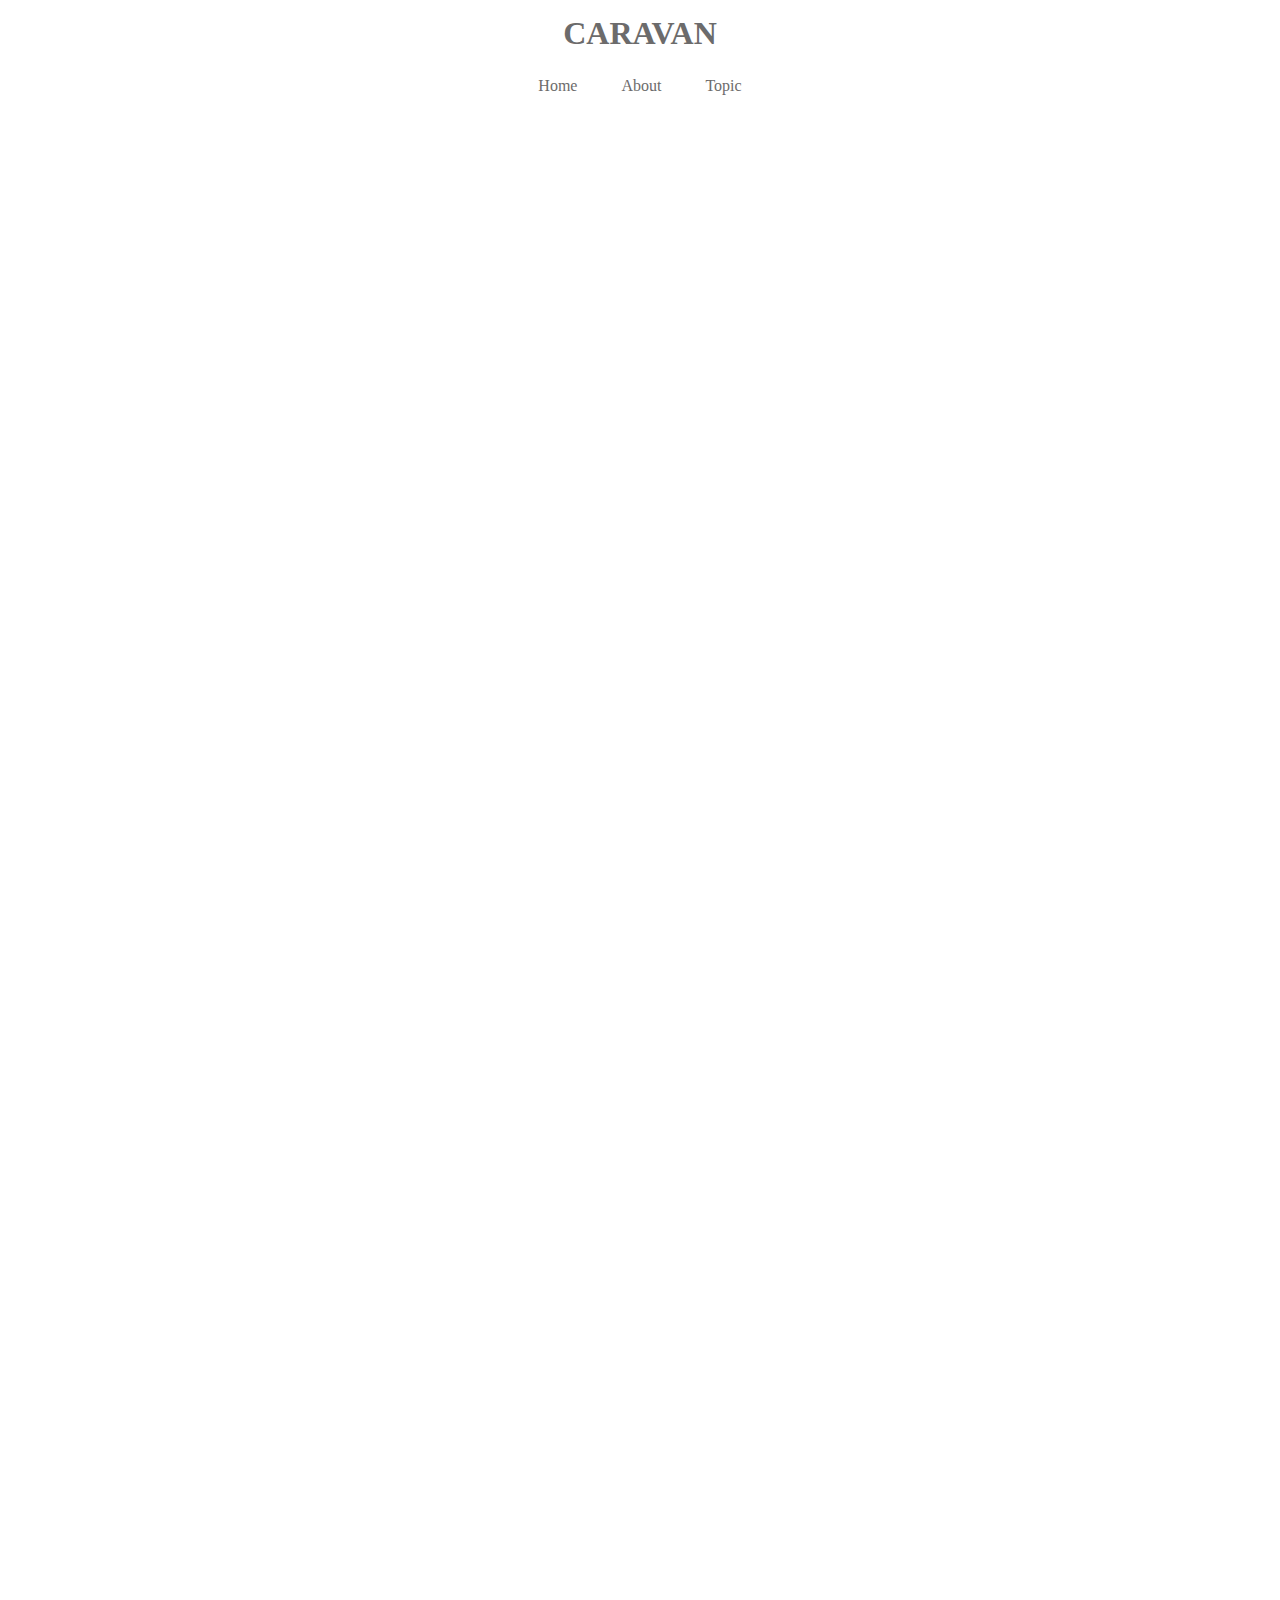
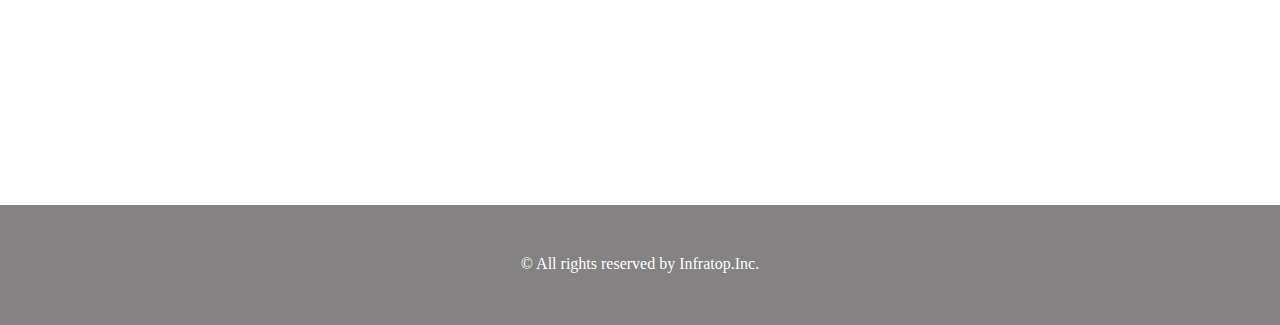
==== index.html @ fad04ab9 "[Finish1-5]" ====
<!DOCTYPE html>
<html>
<head>
	<meta charset="UTF-8">
	<link rel="stylesheet" href="style.css">
	<title>CARAVAN</title>
</head>
<body>
	<header>
		<h1 class="headline">
			<a href="index.html">CARAVAN</a>
		</h1>
	</header><!-- /header -->

	<nav>
		<ul class="nav-list">
			<li class="nav-list-item">
				<a href="index.html">Home</a>
			</li>
			<li class="nav-list-item">About</li>
			<li class="nav-list-item">Topic</li>
		</ul>
	</nav>

	<div class="main-visual">
		<div class="main-visual-content"></div>
	</div>
	<div class="main clearfix">
		<div class="blog"></div>
		<div class="sidebar"></div>
	</div>

	<footer>
		<p class="footer-text">© All rights reserved by Infratop.Inc.</p>
	</footer>
</body>
</html>
---- style.css ----
*{
	margin:0;
	padding:0;
	box-sizing: border-box;
	color:#6c6b6b;
}

a{
	text-decoration: none;
}

.clearfix::after {
	content:"";
	display:block;
	clear:both;
}

header{
	width:90%;
	padding:15px 0;
	margin:0 auto;
	text-align:center;
}

header .headline{
	font-size:32px;
}

.nav-list{
	text-align: center;
	padding:10px 0;
	margin:0 auto;
}

.nav-list-item{
	list-style:none;
	display:inline-block;
	margin:0 20px;
}

.main-visual{
	width:100%;
	height: 300px;
}

.main-visual-content{
	width:350px;
	height:300px;
}

.main{
	width:840px;
	margin:0 auto;
}

.blog{
	width:600px;
	height:1400px;
	float:left;
}

.sidebar{
	width:240px;
	height: 1400px;
	float:left;
}

footer{
	width:100%;
	height:120px;
	text-align:center;
	padding:50px 0;
	background-color:#848282;
}

.footer-text{
	color:#fff;
}
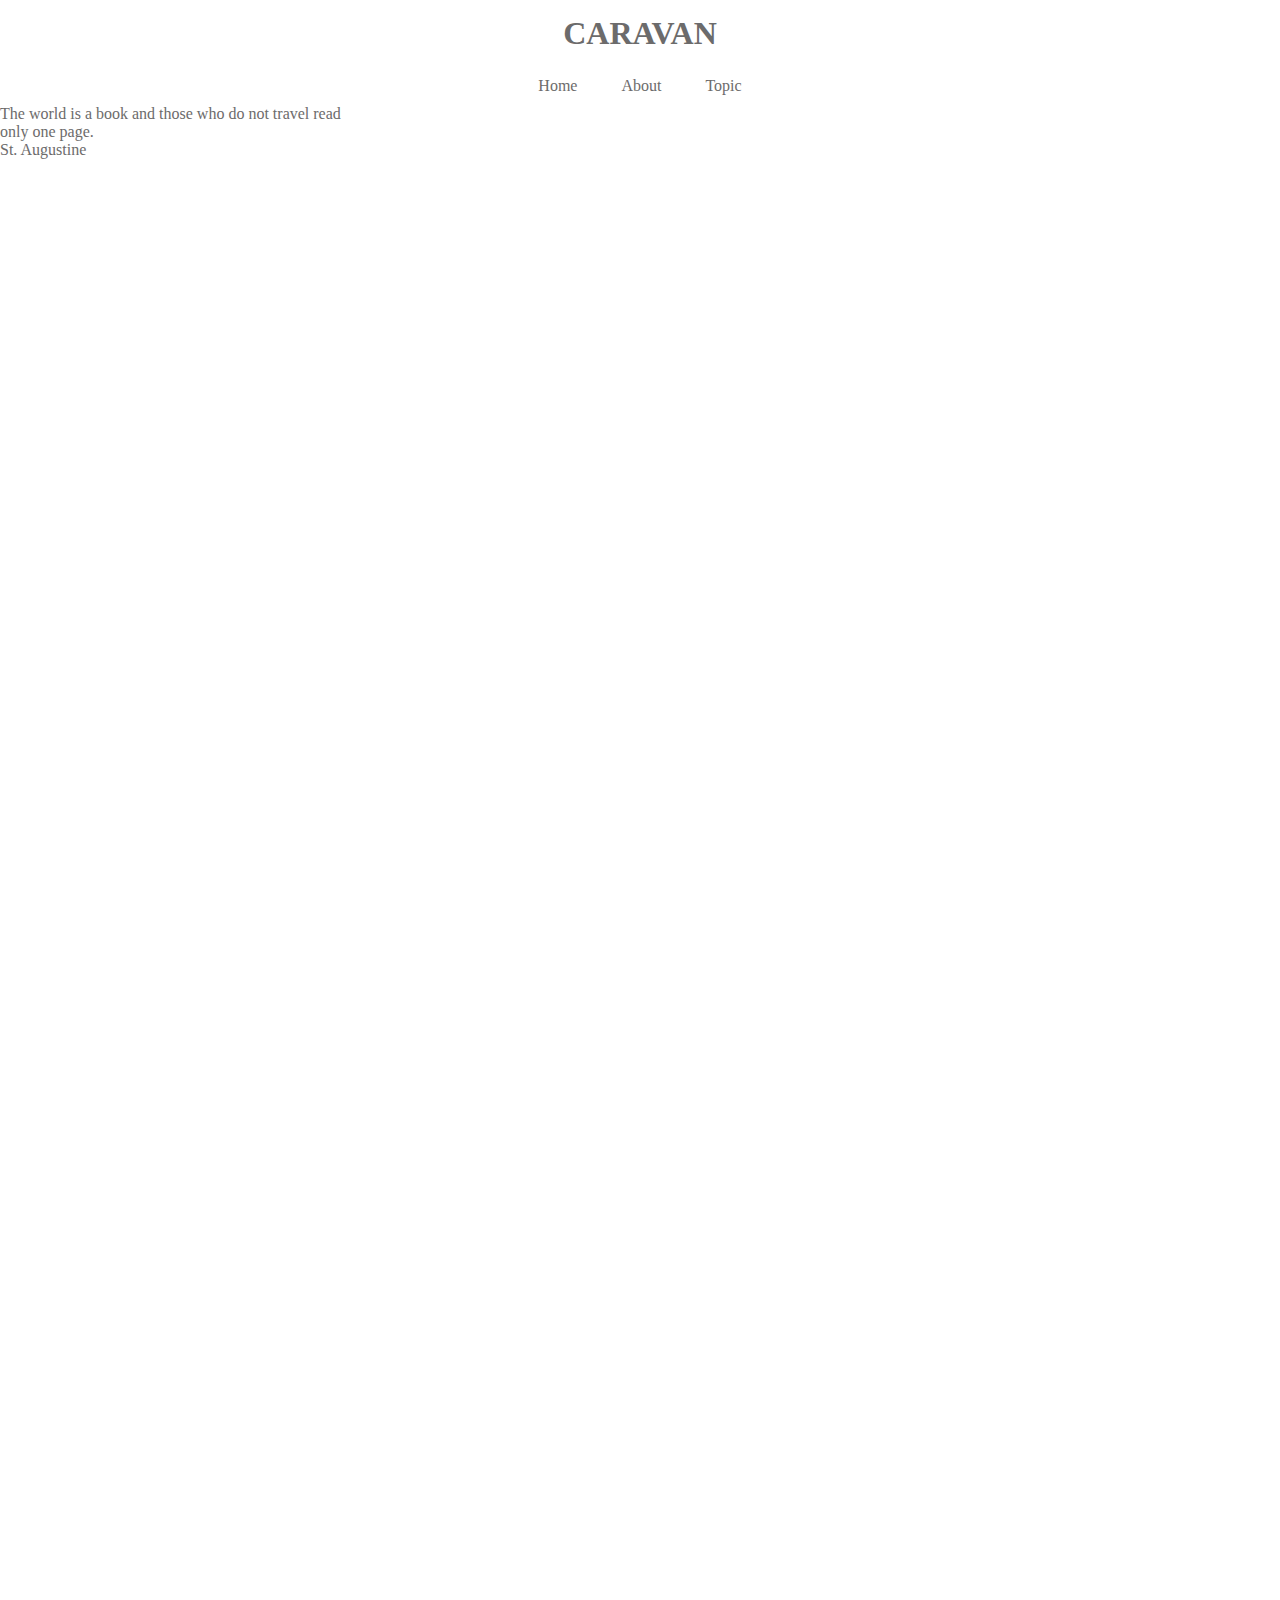
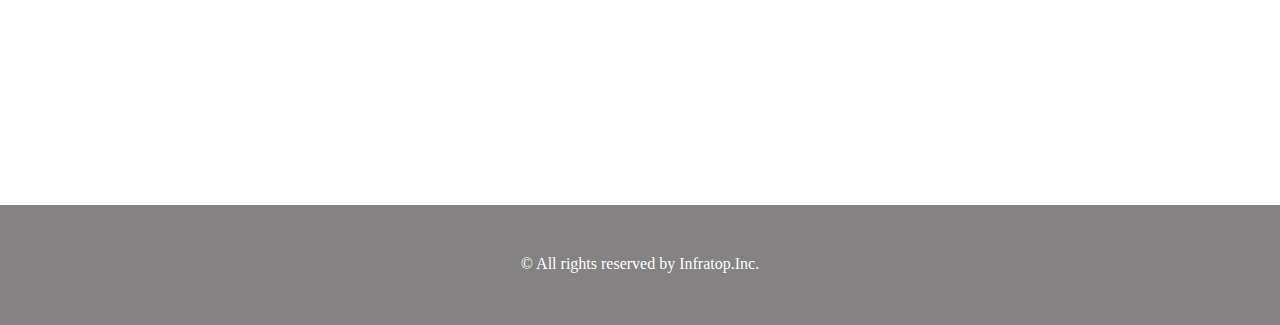
==== commit 9b58252f: "[Start]1-6" ====
--- a/index.html
+++ b/index.html
@@ -23,7 +23,16 @@
 	</nav>
 
 	<div class="main-visual">
-		<div class="main-visual-content"></div>
+		<div class="main-visual-content">
+			<p class="main-visual-text">
+        		The world is a book
+        		and those who do not travel
+        		read only one page.
+      		</p>
+      		<p class="main-visual-name">
+        		St. Augustine
+      		</p>
+		</div>
 	</div>
 	<div class="main clearfix">
 		<div class="blog"></div>
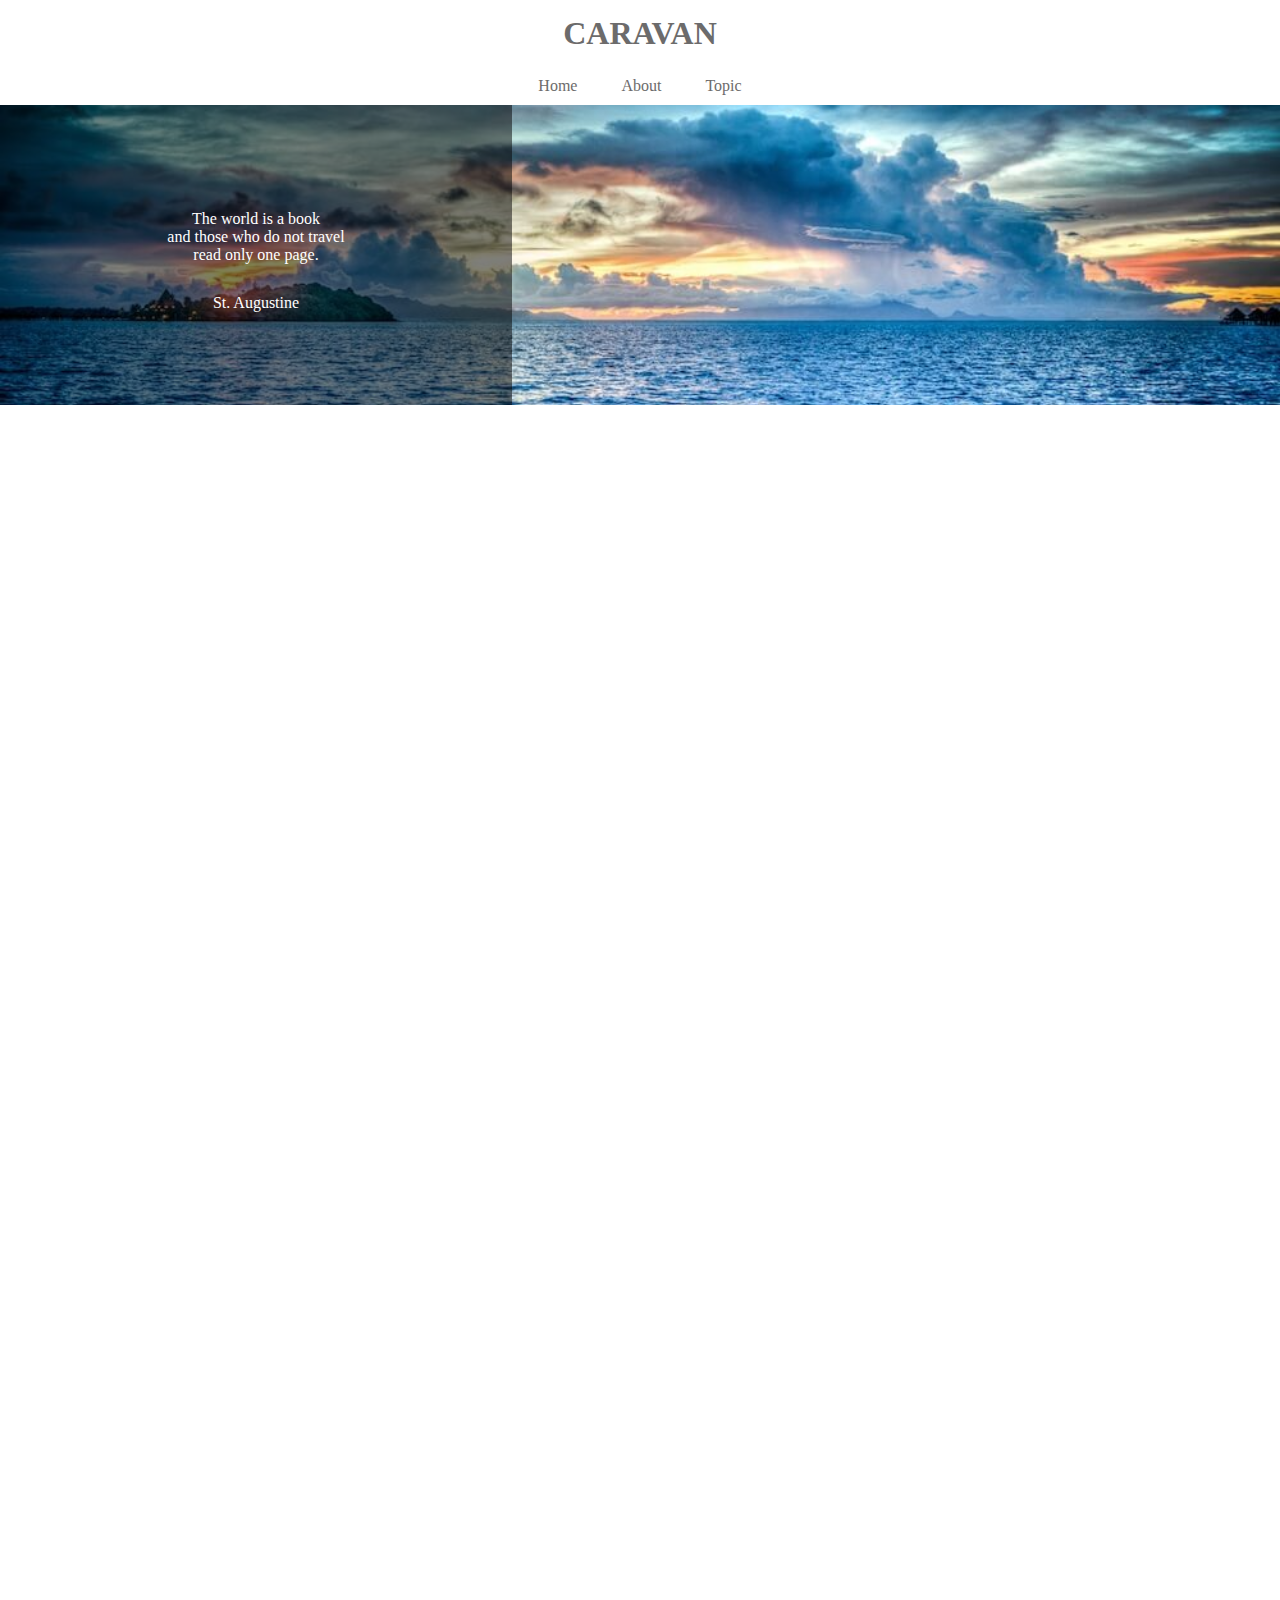
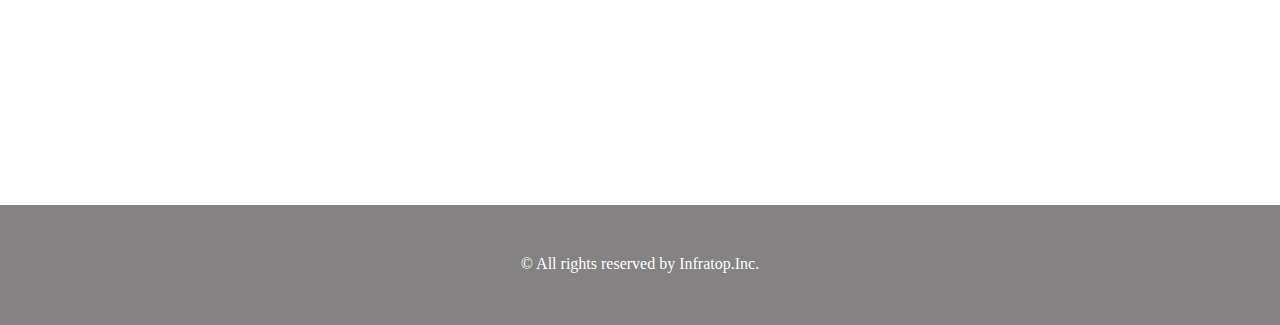
==== commit 16b411ff: "[Finish]1-6" ====
--- a/index.html
+++ b/index.html
@@ -25,8 +25,8 @@
 	<div class="main-visual">
 		<div class="main-visual-content">
 			<p class="main-visual-text">
-        		The world is a book
-        		and those who do not travel
+        		The world is a book<br>
+        		and those who do not travel<br>
         		read only one page.
       		</p>
       		<p class="main-visual-name">
--- a/style.css
+++ b/style.css
@@ -41,11 +41,26 @@
 .main-visual{
 	width:100%;
 	height: 300px;
+	background-image: url(img/mv.jpg);
+	background-size:cover;
+	background-position:center;
 }
 
 .main-visual-content{
-	width:350px;
+	width:40%;
 	height:300px;
+	background-color:rgba(0,0,0,0.5);
+	text-align:center;
+	padding-top:105px;
+}
+
+.main-visual-text{
+	color:#fff;
+}
+
+.main-visual-name{
+	margin-top:30px;
+	color:#fff;
 }
 
 .main{
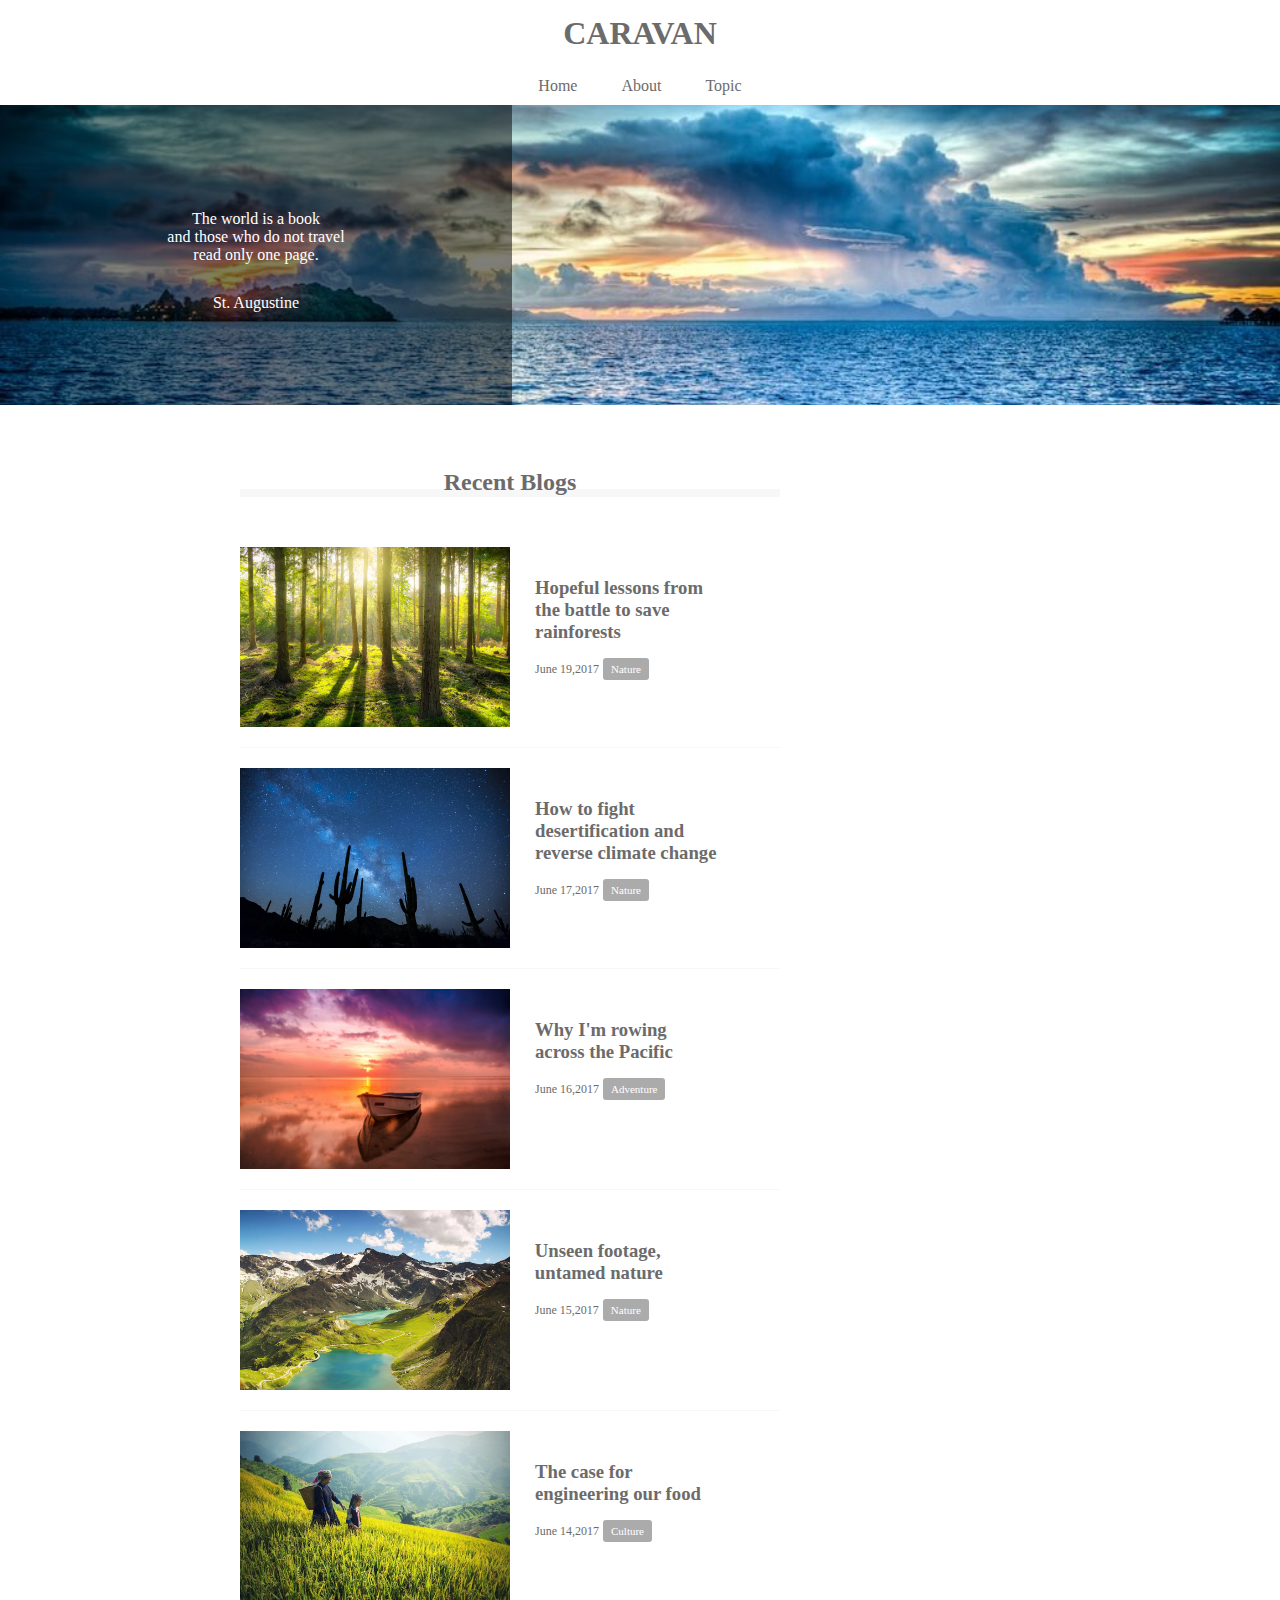
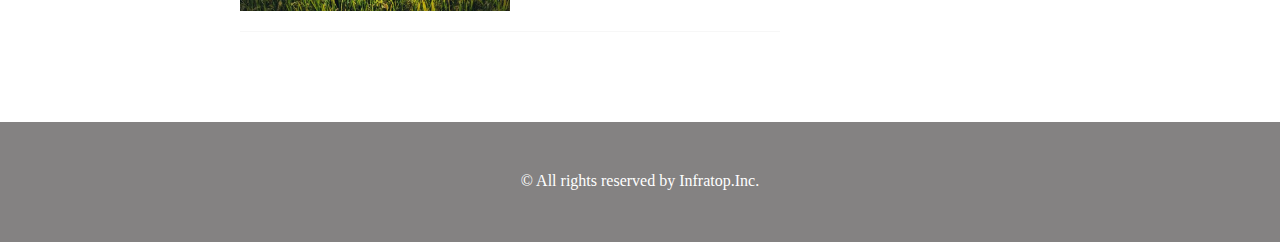
==== commit 4dd64268: "[Finish]1-7" ====
--- a/index.html
+++ b/index.html
@@ -34,10 +34,87 @@
       		</p>
 		</div>
 	</div>
-	<div class="main clearfix">
-		<div class="blog"></div>
+	<main class="clearfix">
+		<section class="blog">
+			<h2 class="blog-headline">Recent Blogs</h2>
+			<div class="blog-box">
+
+			  <div class="blog-item clearfix">
+				<img class="blog-image" src="img/forest.jpg" >
+				<section class="blog-text">
+					<h3 class="blog-text-headline">
+						<a href="single.html">
+							Hopeful lessons from <br>
+							the battle to save <br>
+							rainforests
+						</a>
+					</h3>
+					<p class="blog-date">June 19,2017</p>
+					<span class="category">Nature</span>
+				</section>
+			  </div>
+
+			  <div class="blog-item clearfix">
+				<img class="blog-image" src="img/desert.jpg" >
+				<section class="blog-text">
+					<h3 class="blog-text-headline">
+						<a href="single.html">
+							How to fight <br>
+							desertification and <br>
+							reverse climate change
+						</a>
+					</h3>
+					<p class="blog-date">June 17,2017</p>
+					<span class="category">Nature</span>
+				</section>
+			  </div>
+
+			  <div class="blog-item clearfix">
+				<img class="blog-image" src="img/sunset.jpg" >
+				<section class="blog-text">
+					<h3 class="blog-text-headline">
+						<a href="single.html">
+							Why I'm rowing <br>
+							across the Pacific
+						</a>
+					</h3>
+					<p class="blog-date">June 16,2017</p>
+					<span class="category">Adventure</span>
+				</section>
+			  </div>
+
+			  <div class="blog-item clearfix">
+				<img class="blog-image" src="img/italy.jpg" >
+				<section class="blog-text">
+					<h3 class="blog-text-headline">
+						<a href="single.html">
+							Unseen footage,<br>
+							untamed nature
+						</a>
+					</h3>
+					<p class="blog-date">June 15,2017</p>
+					<span class="category">Nature</span>
+				</section>
+			  </div>
+
+			  <div class="blog-item clearfix">
+				<img class="blog-image" src="img/asia.jpg" >
+				<section class="blog-text">
+					<h3 class="blog-text-headline">
+						<a href="single.html">
+							The case for<br>
+							engineering our food
+						</a>
+					</h3>
+					<p class="blog-date">June 14,2017</p>
+					<span class="category">Culture</span>
+				</section>
+			  </div>
+
+			</div>
+		</section>
 		<div class="sidebar"></div>
-	</div>
+	</main>
 
 	<footer>
 		<p class="footer-text">© All rights reserved by Infratop.Inc.</p>
--- a/style.css
+++ b/style.css
@@ -63,20 +63,64 @@
 	color:#fff;
 }
 
-.main{
-	width:840px;
+main{
+	width:800px;
 	margin:0 auto;
+	padding:70px 0;
 }
 
 .blog{
-	width:600px;
-	height:1400px;
+	width:540px;
+	float:left;
+	margin-right:30px;
+}
+
+.blog-headline{
+	border-bottom:8px solid #f7f7f7;
+	text-align:center;
+	line-height:0.6;
+}
+
+.blog-box{
+	padding-top:50px;
+}
+
+.blog-item{
+	padding-bottom:20px;
+	margin-bottom:20px;
+	border-bottom:1px solid #f7f7f7;
+}
+
+.blog-image{
+	height:180px;
 	float:left;
 }
 
+.blog-text{
+	padding:30px 0 0 25px;
+	float:left;
+}
+
+.blog-text-headline{
+	padding-bottom:15px;
+}
+
+.blog-date{
+	font-size:12px;
+	display:inline-block;
+}
+
+.category{
+	display:inline-block;
+	padding:5px 8px;
+	background-color:#acabab;
+	border-radius:3px;
+	color:#fff;
+	font-size:11px;
+}
+
 .sidebar{
-	width:240px;
-	height: 1400px;
+	width:230px;
 	float:left;
 }
 
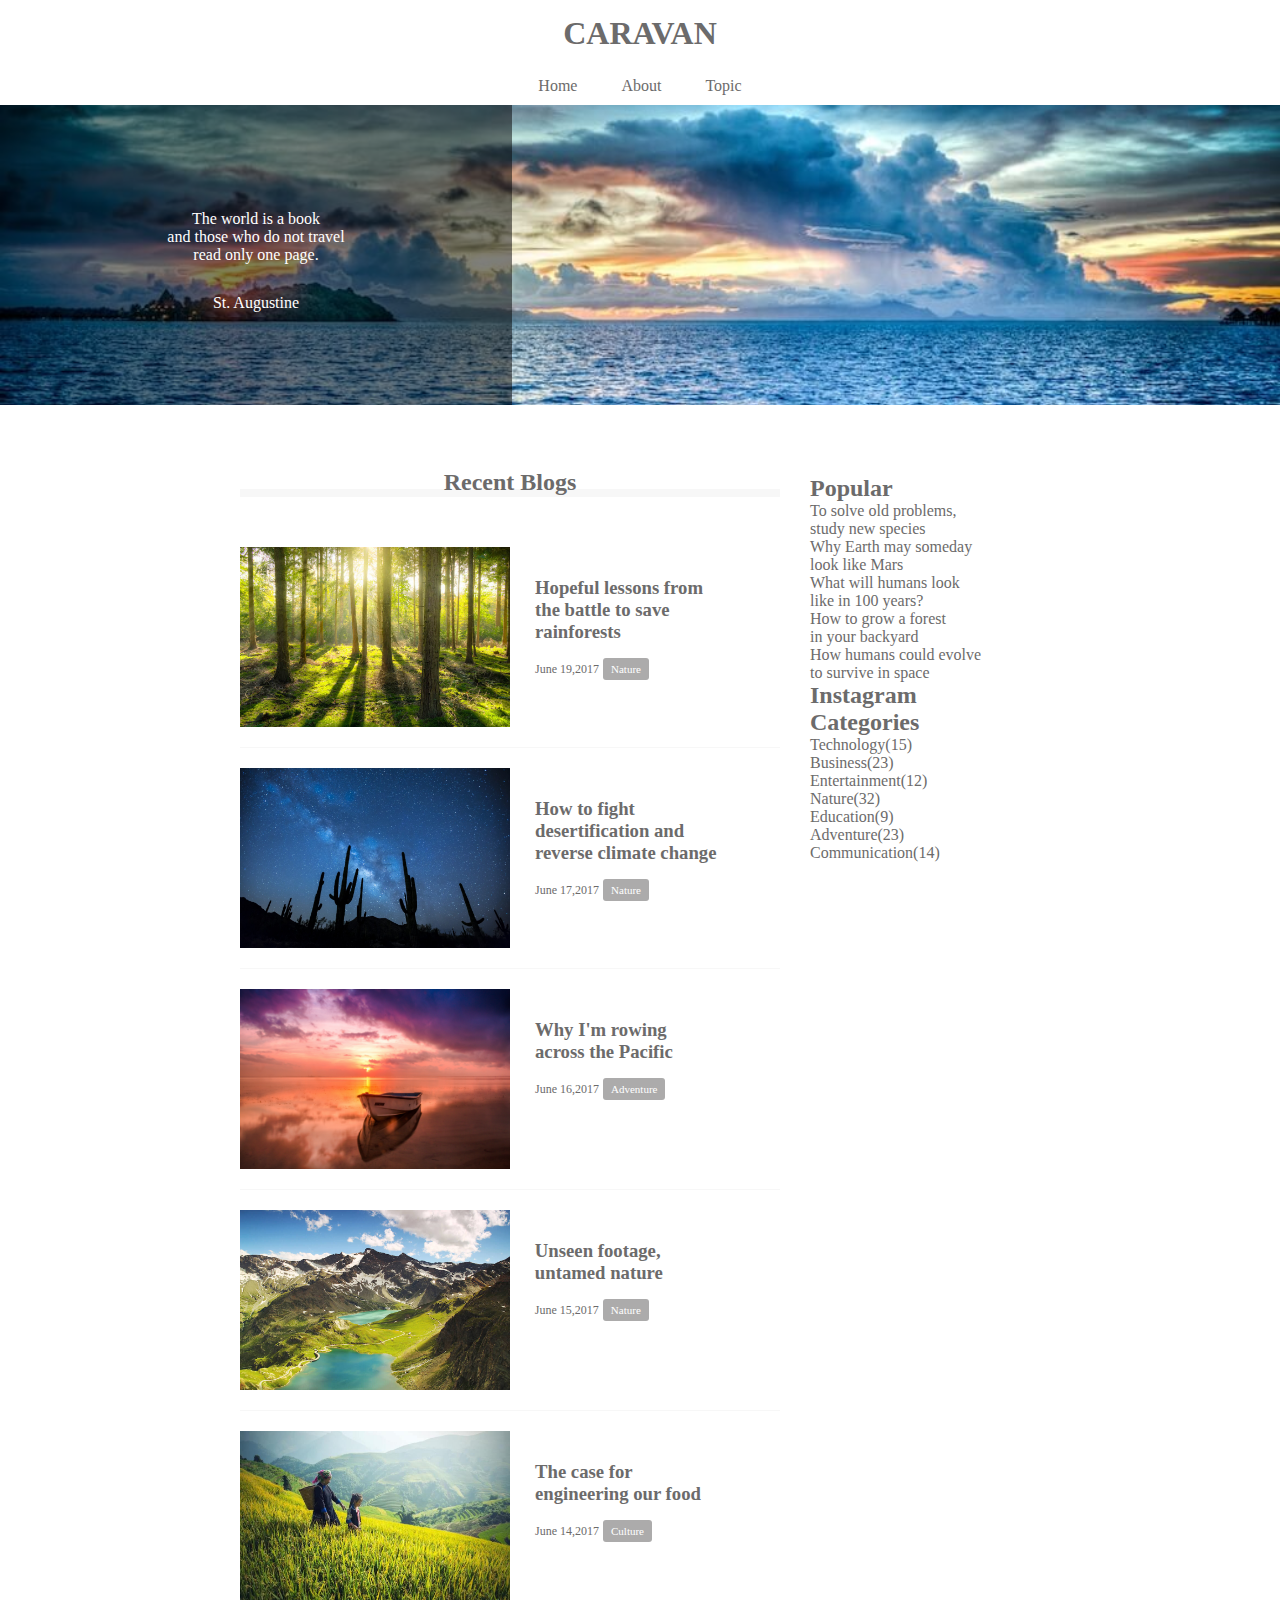
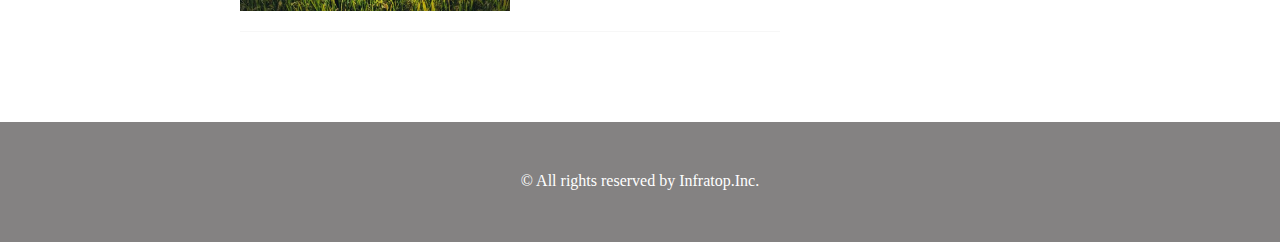
==== commit 3800162f: "[Start]1-8" ====
--- a/index.html
+++ b/index.html
@@ -114,6 +114,45 @@
 			</div>
 		</section>
 		<div class="sidebar"></div>
+
+		<div class="sidebar">
+			<section class="popular">
+				<h2 class="sidebar-headline">Popular</h2>
+				<div class="sidebar-contents">
+					<p class="popular-text">To solve old problems,<br>study new species</p>
+					<p class="popular-text">Why Earth may someday<br>look like Mars</p>
+					<p class="popular-text">What will humans look<br>like in 100 years?</p>
+					<p class="popular-text">How to grow a forest<br>in your backyard</p>
+					<p class="popular-text">How humans could evolve<br>to survive in space</p>
+				</div>
+			</section>
+
+			<section class="instagram">
+				<h2 class="instagram-headline">Instagram</h2>
+				<div class="sidebar-contents clearfix">
+					<div class="instagram-box"></div>
+					<div class="instagram-box"></div>
+					<div class="instagram-box"></div>
+					<div class="instagram-box"></div>
+					<div class="instagram-box"></div>
+					<div class="instagram-box"></div>
+				</div>
+			</section>
+
+			<section class="categories">
+				<h2 class="categories-headline">Categories</h2>
+				<div class="sidebar-contents">
+					<p class="categories-text">Technology(15)</p>
+					<p class="categories-text">Business(23)</p>
+					<p class="categories-text">Entertainment(12)</p>
+					<p class="categories-text">Nature(32)</p>
+					<p class="categories-text">Education(9)</p>
+					<p class="categories-text">Adventure(23)</p>
+					<p class="categories-text">Communication(14)</p>
+				</div>
+			</section>
+
+		</div>
 	</main>
 
 	<footer>
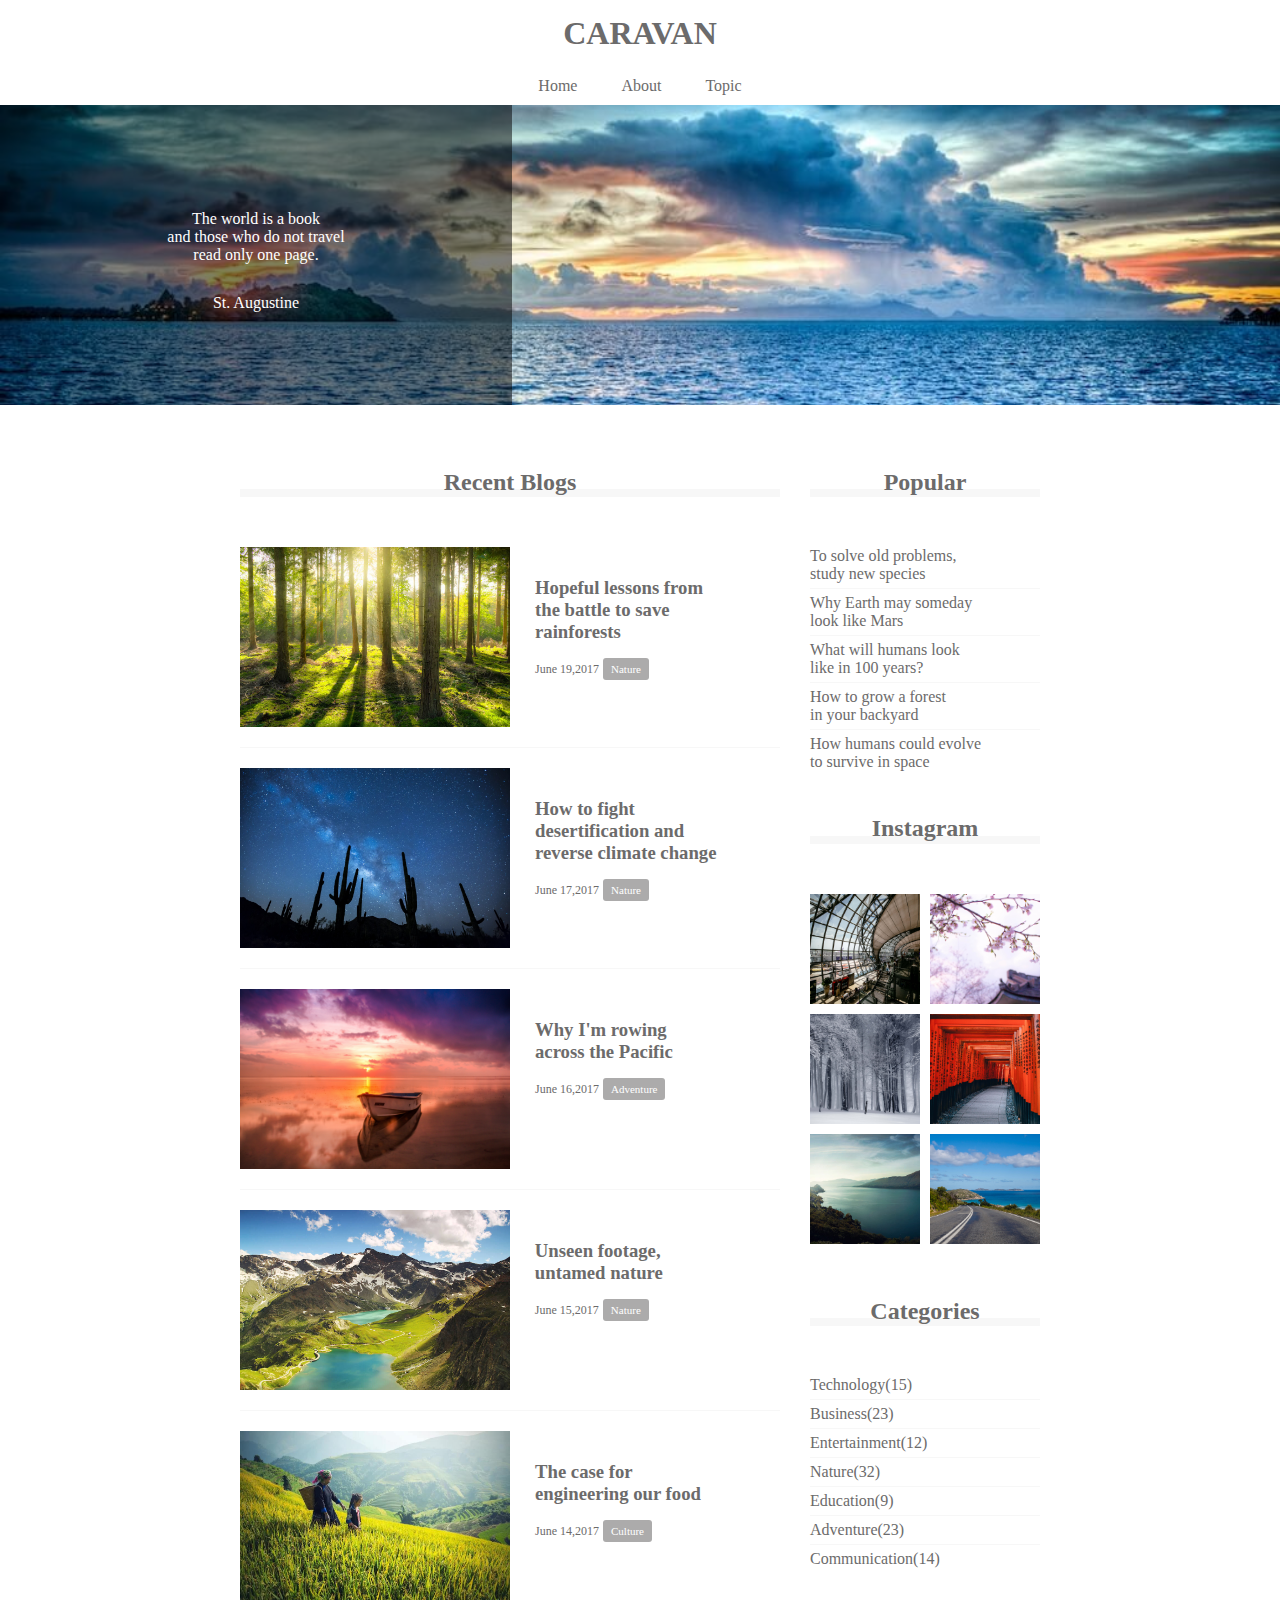
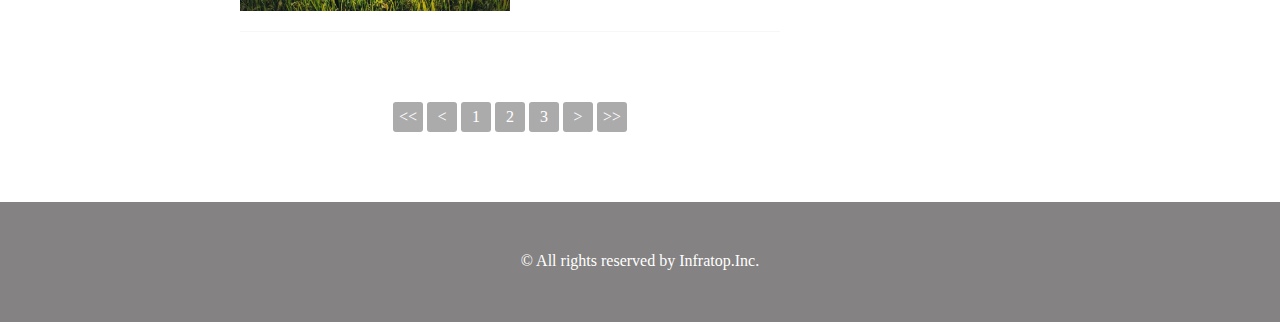
==== commit 7e3d20af: "[Finish]1-8" ====
--- a/index.html
+++ b/index.html
@@ -112,6 +112,17 @@
 			  </div>
 
 			</div>
+
+			<div class="pagination">
+				<p><<</p>
+				<p><</p>
+				<p>1</p>
+				<p>2</p>
+				<p>3</p>
+				<p>></p>
+				<p>>></p>
+
+			</div>
 		</section>
 		<div class="sidebar"></div>
 
@@ -152,7 +163,8 @@
 				</div>
 			</section>
 
-		</div>
+		</d
+		iv>
 	</main>
 
 	<footer>
--- a/style.css
+++ b/style.css
@@ -119,9 +119,83 @@
 	font-size:11px;
 }
 
+.pagination{
+	text-align:center;
+	padding-top:50px;
+}
+
+.pagination p{
+	width:30px;
+	height:30px;
+	display:inline-block;
+	color:white;
+	background-color:#acabab;
+	border-radius:3px;
+	padding:0 5px;
+	line-height:30px;
+}
+
 .sidebar{
 	width:230px;
 	float:left;
+}
+
+.sidebar-headline, .instagram-headline, .categories-headline{
+	border-bottom:8px solid #f7f7f7;
+	text-align:center;
+	line-height:0.6;
+}
+
+.sidebar-contents{
+	padding:50px 0;
+}
+
+.popular-text, .categories-text{
+	padding-bottom:5px;
+	border-bottom:1px solid #f7f7f7;
+	margin-bottom:5px;
+}
+
+.popular-text:last-child, .categories-text:last-child{
+	margin:0;
+	padding:0;
+	border:none;
+}
+
+.instagram-box{
+	float:left;
+	width:110px;
+	padding-top:110px;
+	background-size:cover;
+	background-position:center;
+}
+
+.instagram-box:nth-child(odd){
+	margin:0 10px 10px 0;
+}
+
+.instagram-box:nth-child(1) {
+	background-image:url(img/airport.jpg);
+}
+
+.instagram-box:nth-child(2) {
+	background-image:url(img/japan.jpg);
+}
+
+.instagram-box:nth-child(3) {
+	background-image:url(img/snow.jpg);
+}
+
+.instagram-box:nth-child(4) {
+	background-image:url(img/japan2.jpg);
+}
+
+.instagram-box:nth-child(5) {
+	background-image:url(img/lake.jpg);
+}
+
+.instagram-box:nth-child(6) {
+	background-image:url(img/road.jpg);
 }
 
 footer{
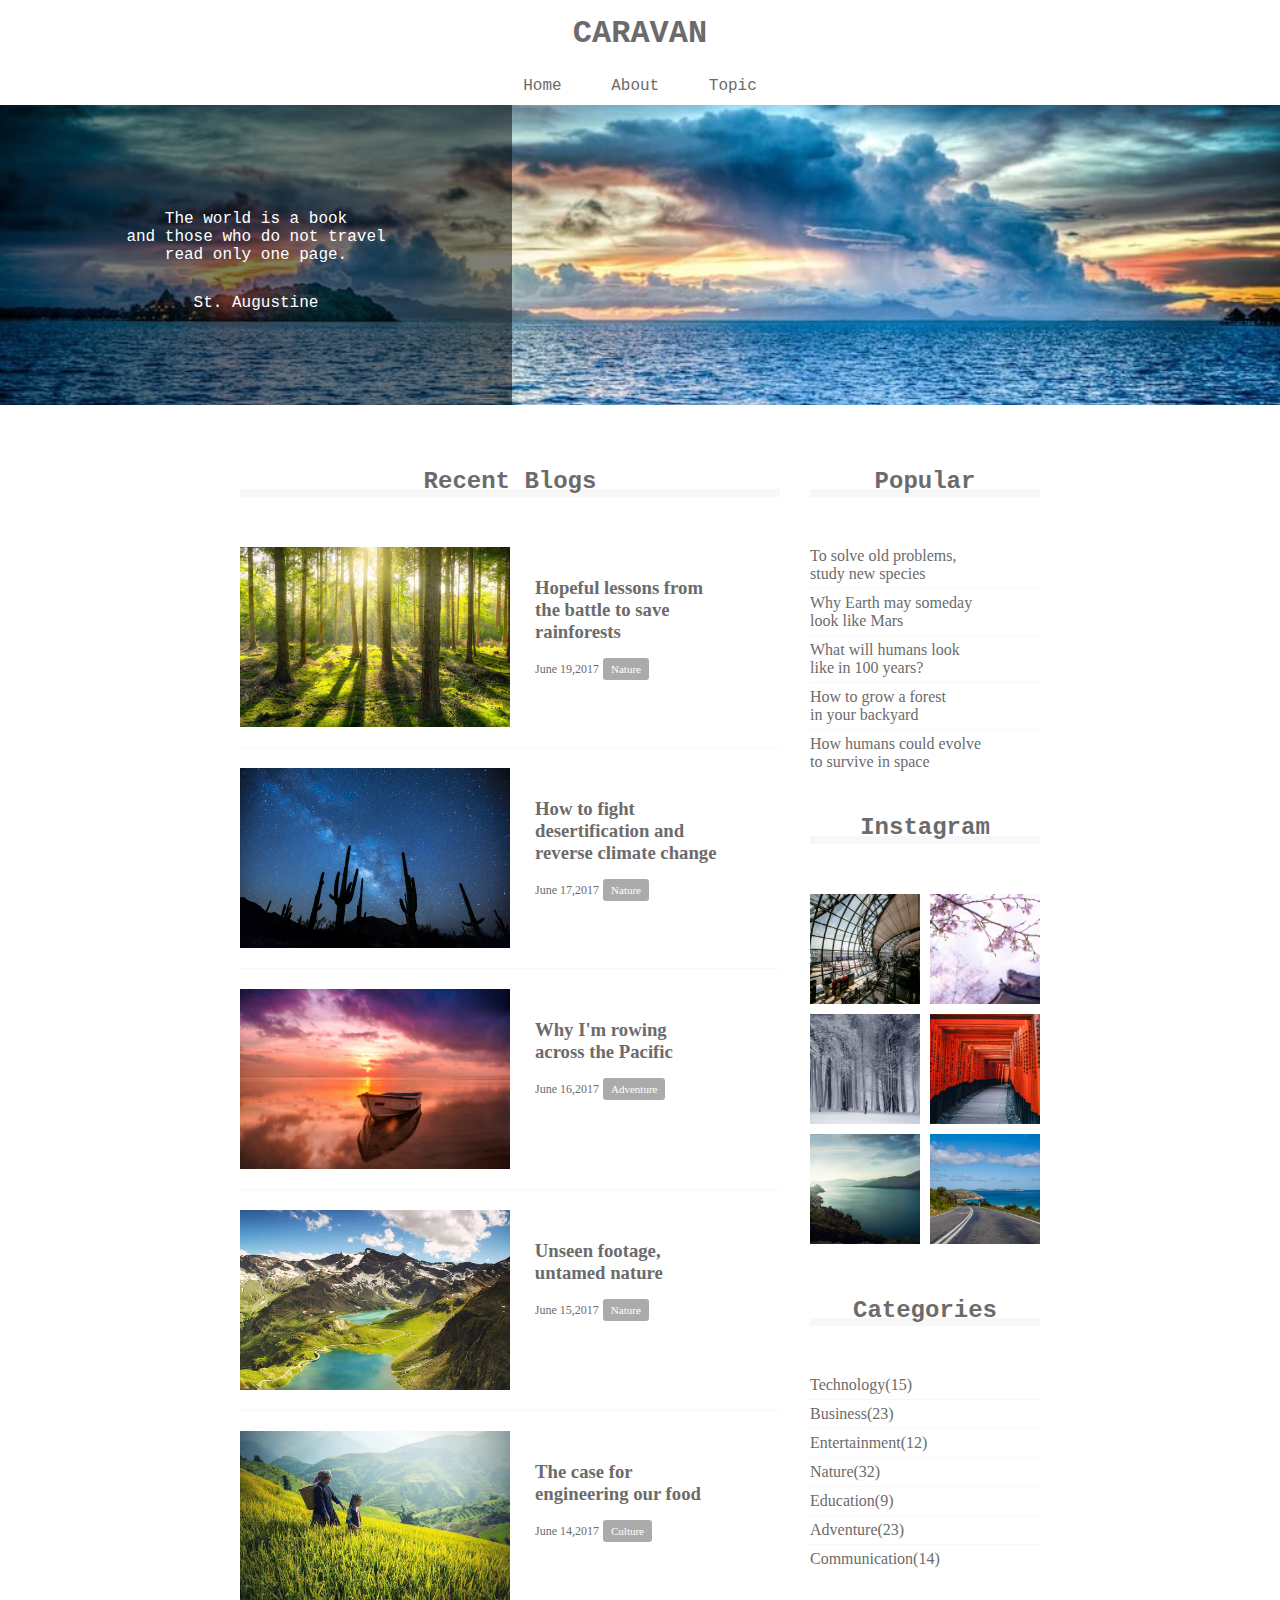
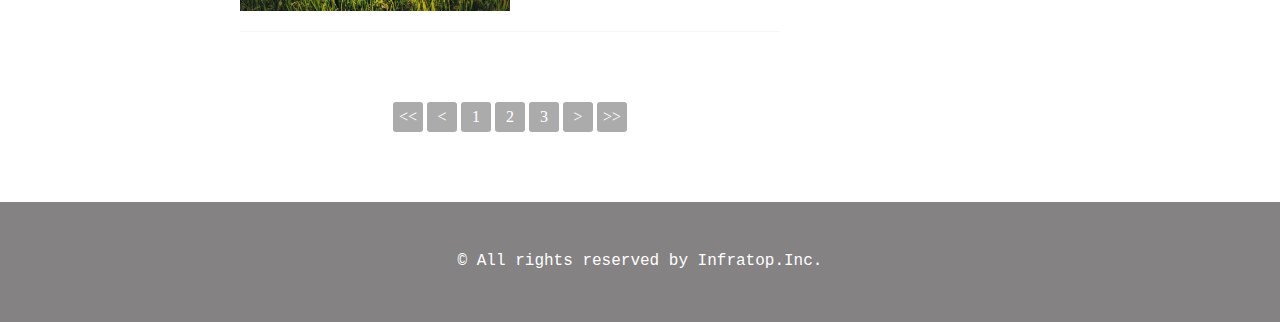
==== commit 8ddc00e6: "[Finish]1-9" ====
--- a/index.html
+++ b/index.html
@@ -2,6 +2,7 @@
 <html>
 <head>
 	<meta charset="UTF-8">
+	<link rel="stylesheet" href="https://use.fontawesome.com/releases/v5.8.1/css/all.css" integrity="sha384-50oBUHEmvpQ+1lW4y57PTFmhCaXp0ML5d60M1M7uH2+nqUivzIebhndOJK28anvf" crossorigin="anonymous">
 	<link rel="stylesheet" href="style.css">
 	<title>CARAVAN</title>
 </head>
@@ -10,6 +11,13 @@
 		<h1 class="headline">
 			<a href="index.html">CARAVAN</a>
 		</h1>
+		<div class="social">
+		  <div class="position">
+			<i class="fab fa-facebook-square"></i>
+			<i class="fab fa-twitter-square"></i>
+			<i class="fab fa-instagram"></i>
+		  </div>
+		</div>
 	</header><!-- /header -->
 
 	<nav>
--- a/style.css
+++ b/style.css
@@ -15,15 +15,39 @@
 	clear:both;
 }
 
-header{
+header, nav, h2, .main-visual, footer{
+	font-family: Chalkduster, "Bradley Hand", Courier, "Segoe Print", sans-serif;
+}
+
+header {
+	position: relative;
 	width:90%;
 	padding:15px 0;
 	margin:0 auto;
 	text-align:center;
 }
 
+
 header .headline{
 	font-size:32px;
+}
+
+.social{
+	position:absolute;
+	top:22px;
+	right:22px;
+}
+
+.position{
+	position:absolute;
+	top:100px;
+	right:40px;
+}
+
+.social i{
+	display:inline-block;
+	margin-left:20px;
+	size:32px;
 }
 
 .nav-list{
